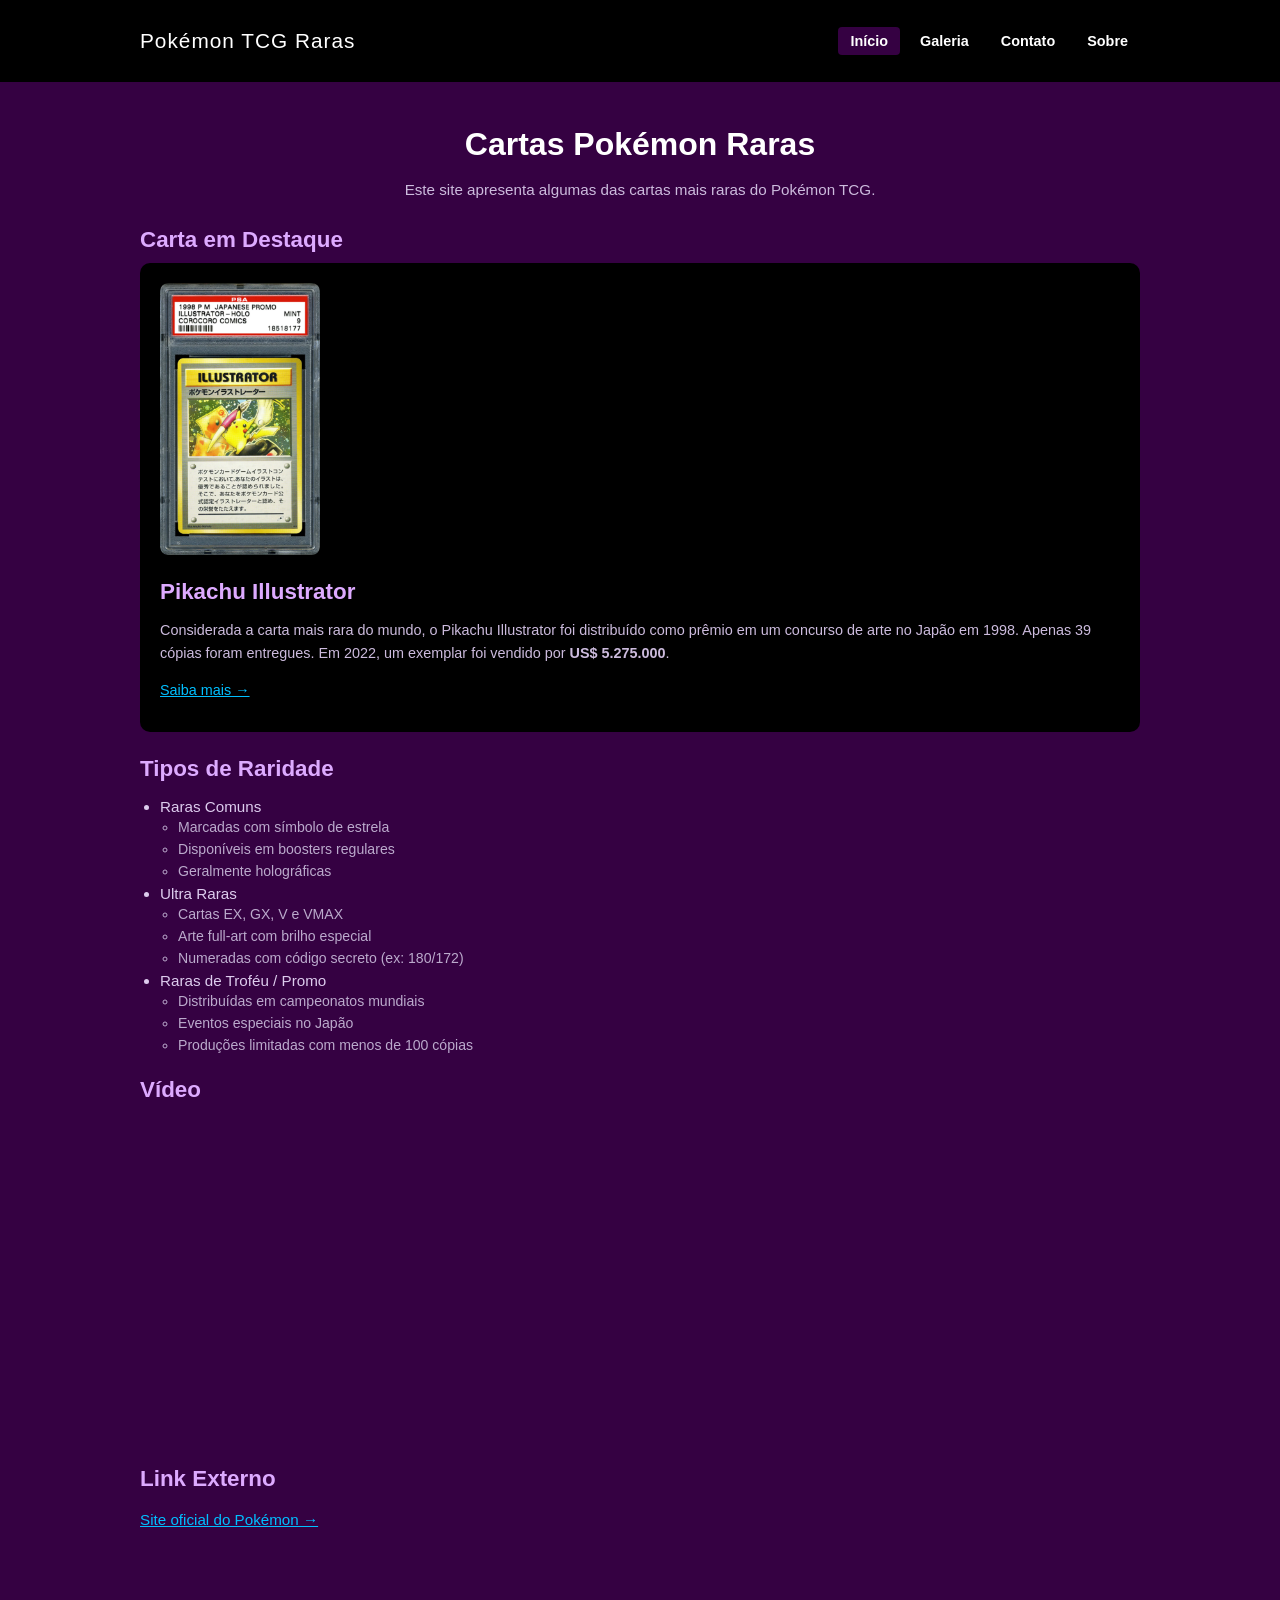
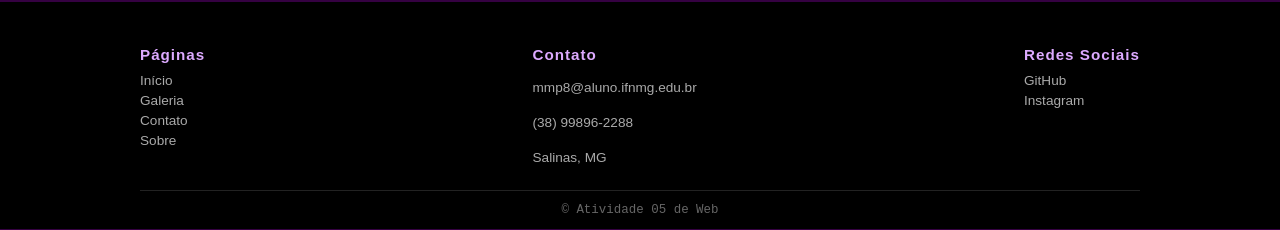
==== index.html @ 6a3c2751 "Atribuir arquivos" ====
<!DOCTYPE html>
<html lang="pt-BR">
<head>
  <meta charset="UTF-8">
  <meta name="viewport" content="width=device-width, initial-scale=1.0">
  <title>Cartas Pokémon Raras</title>
  <link rel="stylesheet" href="css/estilo.css">
</head>
<body>
  <header>
    <div class="header-inner">
      <a href="index.html" class="logo">
        <img src="images/logo.png" alt="Logo Pokémon" onerror="this.style.display='none'">
        <span class="logo-titulo">Pokémon TCG Raras</span>
      </a>
      <nav>
        <ul>
          <li><a href="index.html" class="ativo">Início</a></li>
          <li><a href="galeria.html">Galeria</a></li>
          <li><a href="contato.html">Contato</a></li>
          <li><a href="sobre.html">Sobre</a></li>
        </ul>
      </nav>
    </div>
  </header>
  <main>
    <div class="container">

      <h1>Cartas Pokémon Raras</h1>
      <p style="text-align:center; color:#ccbbdd;">
        Este site apresenta algumas das cartas mais raras do Pokémon TCG.
      </p>

      <h2>Carta em Destaque</h2>

      <div class="destaque">
        <img src="images/2-pikachu-illustrator.webp" alt="Pikachu Illustrator">
        <div class="destaque-texto">
          <h2>Pikachu Illustrator</h2>
          <p>
            Considerada a carta mais rara do mundo, o Pikachu Illustrator foi
            distribuído como prêmio em um concurso de arte no Japão em 1998.
            Apenas 39 cópias foram entregues. Em 2022, um exemplar foi vendido
            por <strong>US$ 5.275.000</strong>.
          </p>
          <p>
            <a href="https://www.adrenaline.com.br/variedades/carta-pokemon-pikachu-illustrator-recorde/" target="_blank" style="color:#00bfff;">
              Saiba mais →
            </a>
          </p>
        </div>
      </div>

      <h2>Tipos de Raridade</h2>

      <ul class="lista">
        <li>Raras Comuns
          <ul>
            <li>Marcadas com símbolo de estrela</li>
            <li>Disponíveis em boosters regulares</li>
            <li>Geralmente holográficas</li>
          </ul>
        </li>
        <li>Ultra Raras
          <ul>
            <li>Cartas EX, GX, V e VMAX</li>
            <li>Arte full-art com brilho especial</li>
            <li>Numeradas com código secreto (ex: 180/172)</li>
          </ul>
        </li>
        <li>Raras de Troféu / Promo
          <ul>
            <li>Distribuídas em campeonatos mundiais</li>
            <li>Eventos especiais no Japão</li>
            <li>Produções limitadas com menos de 100 cópias</li>
          </ul>
        </li>
      </ul>

      <h2>Vídeo</h2>

      <div class="video-wrap">
        <iframe width="560" height="315"
          src="https://www.youtube.com/embed/srOmmuCHzjY"
          title="Cartas Pokémon Raras"
          frameborder="0"
          allowfullscreen>
        </iframe>
      </div>

      <h2>Link Externo</h2>
      <p>
        <a href="https://www.pokemon.com/br/" target="_blank" style="color:#00bfff;">
          Site oficial do Pokémon →
        </a>
      </p>

    </div>
  </main>
  <footer>
    <div class="footer-inner">
      <div class="footer-col">
        <h4>Páginas</h4>
        <a href="index.html">Início</a>
        <a href="galeria.html">Galeria</a>
        <a href="contato.html">Contato</a>
        <a href="sobre.html">Sobre</a>
      </div>
      <div class="footer-col">
        <h4>Contato</h4>
        <p> mmp8@aluno.ifnmg.edu.br</p>
        <p> (38) 99896-2288</p>
        <p> Salinas, MG</p>
      </div>
      <div class="footer-col">
        <h4>Redes Sociais</h4>
        <a href="https://github.com/Theu2003" target="_blank">GitHub</a>
        <a href="https://www.instagram.com/e_o__mm?igsh=NXZncDk5NDdwemw1&utm_source=qr" target="_blank">Instagram</a>
        
      </div>
    </div>
    <div class="footer-bottom">
      &copy; Atividade 05 de Web
    </div>
  </footer>

</body>
</html>
---- css/estilo.css ----
body {
  font-family: 'Roboto', Arial, sans-serif;
  background-color: #350142;
  color: white;
  margin: 0;
  display: flex;
  flex-direction: column;
  min-height: 100vh;
}

.container {
  width: 90%;
  max-width: 1000px;
  margin: 0 auto;
  padding: 20px 0;
}

header {
  background-color: #000000;
  padding: 16px 0;
}

.header-inner {
  display: flex;
  align-items: center;
  justify-content: space-between;
  flex-wrap: wrap;
  gap: 12px;
  width: 90%;
  max-width: 1000px;
  margin: 0 auto;
}

.logo {
  display: flex;
  align-items: center;
  gap: 10px;
  text-decoration: none;
}

.logo img {
  width: 40px;
  height: 40px;
  border-radius: 50%;
}

.logo-titulo {
  font-family: 'Oswald', sans-serif;
  font-size: 1.3rem;
  color: white;
  letter-spacing: 1px;
}

nav ul {
  list-style: none;
  display: flex;
  gap: 8px;
  flex-wrap: wrap;
}

nav ul li a {
  color: white;
  text-decoration: none;
  font-weight: bold;
  font-size: 0.9rem;
  padding: 6px 12px;
  border-radius: 4px;
  transition: background-color 0.2s;
}

nav ul li a:hover {
  background-color: #350142;
}

nav ul li a.ativo {
  background-color: #350142;
}

main {
  flex: 1;
}

h1 {
  font-family: 'Oswald', sans-serif;
  font-size: 2rem;
  margin: 24px 0 12px;
  text-align: center;
}

h2 {
  font-family: 'Oswald', sans-serif;
  font-size: 1.4rem;
  margin: 24px 0 10px;
  color: #ddaaff;
}

h3 {
  font-family: 'Oswald', sans-serif;
  font-size: 1rem;
  margin: 10px 0 5px;
}

p {
  font-size: 0.95rem;
  line-height: 1.6;
  margin-bottom: 10px;
}

.galeria {
  display: flex;
  justify-content: center;
  flex-wrap: wrap;
  gap: 20px;
  padding: 10px 0;
}

.carta {
  background-color: #000000;
  padding: 15px;
  width: 200px;
  border-radius: 10px;
  text-align: center;
}

.carta img {
  width: 100%;
  border-radius: 5px;
}

.carta h3 {
  margin: 10px 0 5px;
}

.carta p {
  font-size: 0.85rem;
  color: #ccbbdd;
}

.carta a {
  display: inline-block;
  margin-top: 10px;
  color: #00bfff;
  text-decoration: none;
  font-size: 0.85rem;
}

.carta a:hover {
  text-decoration: underline;
}

.destaque {
  display: flex;
  align-items: center;
  gap: 24px;
  flex-wrap: wrap;
  background-color: #000000;
  border-radius: 10px;
  padding: 20px;
  margin-bottom: 24px;
}

.destaque img {
  width: 160px;
  border-radius: 8px;
}

.destaque-texto h2 {
  margin-top: 0;
}

.destaque-texto p {
  color: #ccbbdd;
  font-size: 0.9rem;
}

.video-wrap {
  text-align: center;
  margin: 20px 0;
}

.video-wrap iframe {
  border-radius: 8px;
  max-width: 100%;
}

ul.lista, ol.lista {
  padding-left: 20px;
  margin-bottom: 16px;
}

ul.lista li, ol.lista li {
  margin-bottom: 6px;
  font-size: 0.95rem;
  color: #ddccee;
}

ul.lista ul {
  padding-left: 18px;
  margin-top: 4px;
  list-style: circle;
}

ul.lista ul li {
  font-size: 0.88rem;
  color: #bbaacc;
}

.form-box {
  background-color: #000000;
  border-radius: 10px;
  padding: 24px;
  max-width: 600px;
}

.form-group {
  margin-bottom: 16px;
}

.form-group label {
  display: block;
  font-size: 0.9rem;
  margin-bottom: 5px;
  color: #ddccee;
  font-family: 'Source Code Pro', monospace;
}

.form-group input,
.form-group select,
.form-group textarea {
  width: 100%;
  padding: 9px 12px;
  border-radius: 6px;
  border: 1px solid #555;
  background-color: #1a0028;
  color: white;
  font-family: 'Roboto', sans-serif;
  font-size: 0.9rem;
  outline: none;
}

.form-group input:focus,
.form-group select:focus,
.form-group textarea:focus {
  border-color: #bb88ff;
}

.form-group select option {
  background: #1a0028;
}

.form-group textarea {
  resize: vertical;
  min-height: 90px;
}

.radio-group {
  display: flex;
  gap: 16px;
  flex-wrap: wrap;
  margin-top: 4px;
}

.radio-group label {
  display: flex;
  align-items: center;
  gap: 6px;
  font-size: 0.9rem;
  color: #ddccee;
  cursor: pointer;
  font-family: 'Roboto', sans-serif;
}

.checkbox-label {
  display: flex !important;
  align-items: center;
  gap: 8px;
  cursor: pointer;
  font-family: 'Roboto', sans-serif !important;
}

.btn {
  background-color: #6600aa;
  color: white;
  border: none;
  padding: 10px 28px;
  border-radius: 6px;
  font-size: 0.95rem;
  font-family: 'Roboto', sans-serif;
  cursor: pointer;
  font-weight: bold;
  transition: background-color 0.2s;
}

.btn:hover {
  background-color: #9900ff;
}

.sobre-grid {
  display: flex;
  gap: 24px;
  flex-wrap: wrap;
  align-items: flex-start;
}

.sobre-texto {
  flex: 2;
  min-width: 240px;
}

footer {
  background-color: #000000;
  padding: 24px 0 12px;
  margin-top: 40px;
}

.footer-inner {
  display: flex;
  flex-wrap: wrap;
  gap: 32px;
  justify-content: space-between;
  width: 90%;
  max-width: 1000px;
  margin: 0 auto 16px;
}

.footer-col h4 {
  font-family: 'Oswald', sans-serif;
  font-size: 0.95rem;
  color: #ddaaff;
  margin-bottom: 10px;
  letter-spacing: 1px;
}

.footer-col p,
.footer-col a {
  font-size: 0.85rem;
  color: #aaaaaa;
  display: block;
  margin-bottom: 5px;
  text-decoration: none;
}

.footer-col a:hover {
  color: #00bfff;
}

.footer-bottom {
  text-align: center;
  font-size: 0.78rem;
  color: #666666;
  border-top: 1px solid #222;
  padding-top: 12px;
  width: 90%;
  max-width: 1000px;
  margin: 0 auto;
  font-family: 'Source Code Pro', monospace;
}

@media (max-width: 600px) {
  .header-inner {
    flex-direction: column;
    align-items: flex-start;
  }
  .destaque {
    flex-direction: column;
  }
}

.intro {
  text-align: center;
  color: #ccbbdd;
}

.aviso {
  color: #ffcc00;
  font-weight: bold;
}
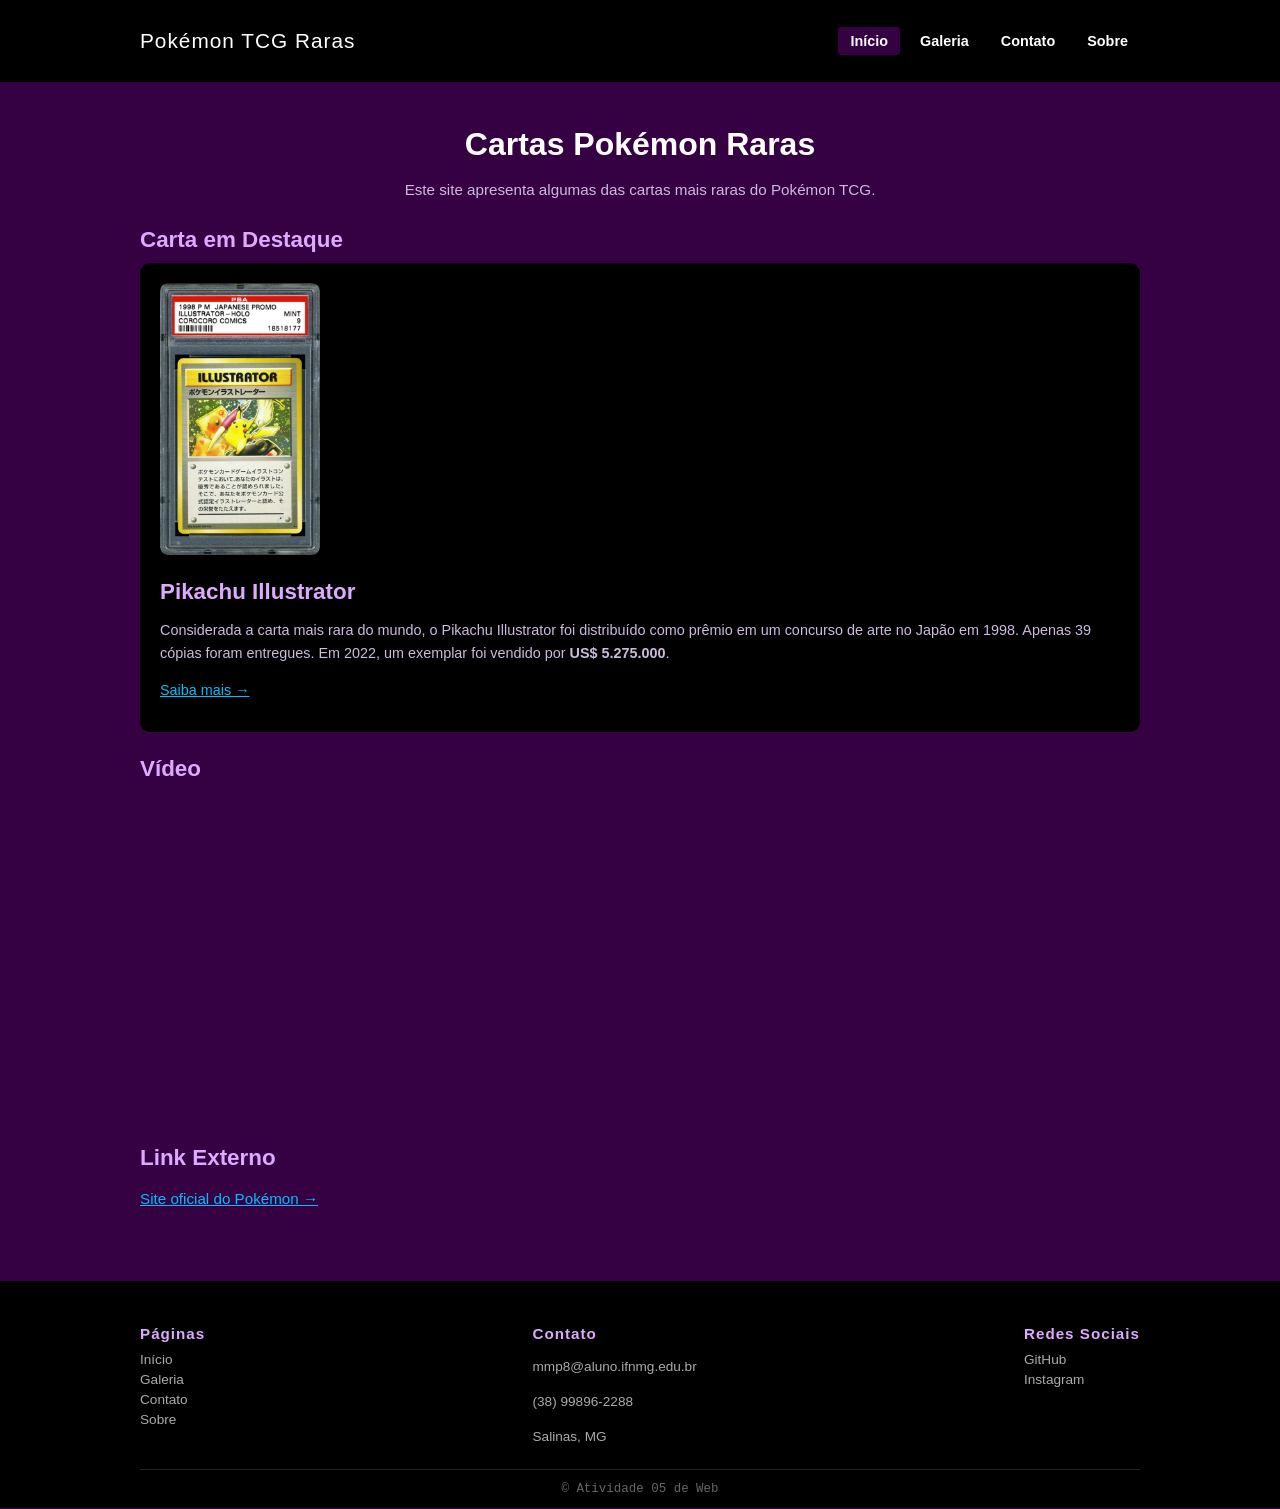
==== commit 4414435a: "Correções" ====
--- a/index.html
+++ b/index.html
@@ -50,33 +50,6 @@
           </p>
         </div>
       </div>
-
-      <h2>Tipos de Raridade</h2>
-
-      <ul class="lista">
-        <li>Raras Comuns
-          <ul>
-            <li>Marcadas com símbolo de estrela</li>
-            <li>Disponíveis em boosters regulares</li>
-            <li>Geralmente holográficas</li>
-          </ul>
-        </li>
-        <li>Ultra Raras
-          <ul>
-            <li>Cartas EX, GX, V e VMAX</li>
-            <li>Arte full-art com brilho especial</li>
-            <li>Numeradas com código secreto (ex: 180/172)</li>
-          </ul>
-        </li>
-        <li>Raras de Troféu / Promo
-          <ul>
-            <li>Distribuídas em campeonatos mundiais</li>
-            <li>Eventos especiais no Japão</li>
-            <li>Produções limitadas com menos de 100 cópias</li>
-          </ul>
-        </li>
-      </ul>
-
       <h2>Vídeo</h2>
 
       <div class="video-wrap">
